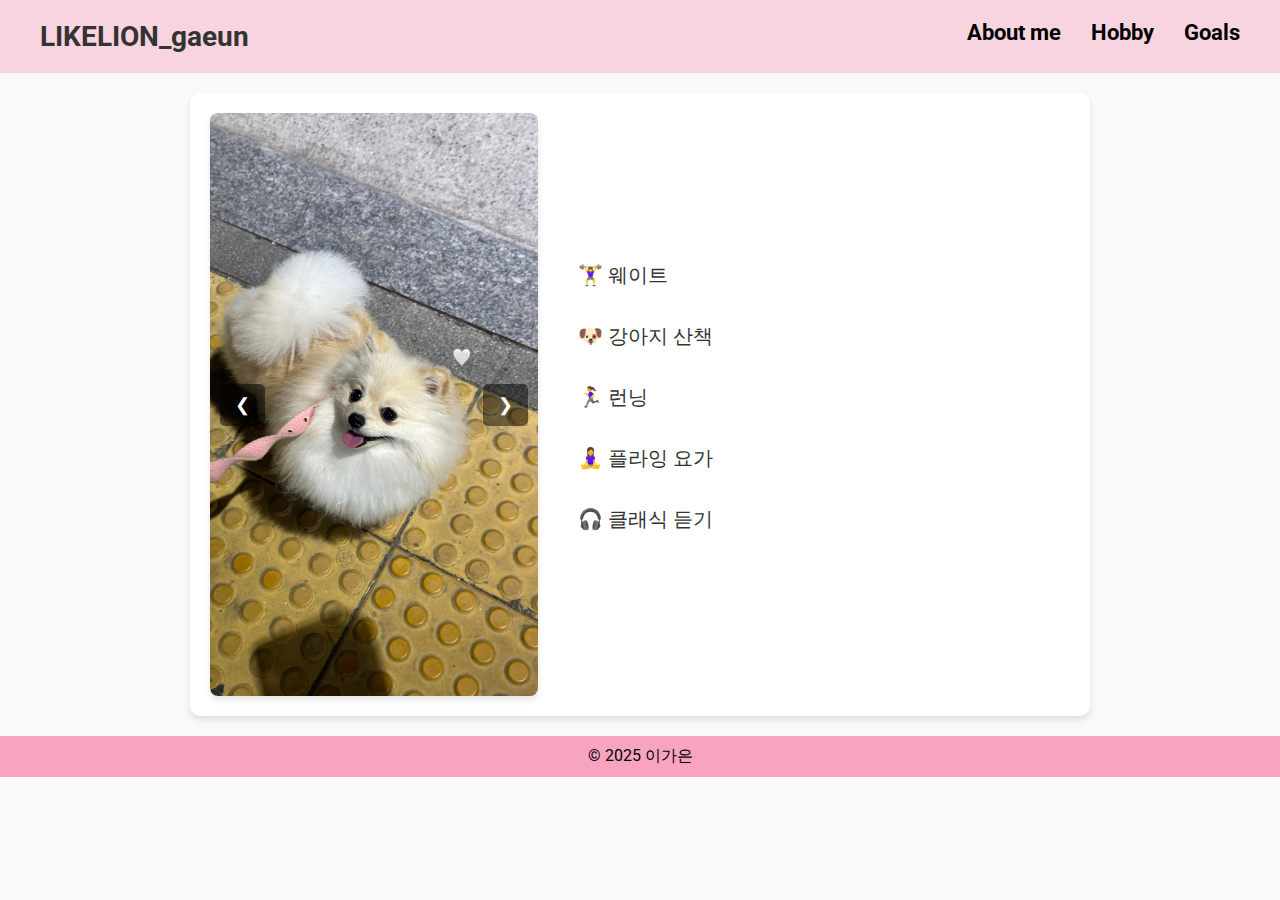
==== src/pages/hobby.html @ c9ab4603 "." ====
<!doctype html>
<html lang="ko">
<head>
    <meta charset="UTF-8">
    <meta name="viewport" content="width=device-width, initial-scale=1.0">
    <title>[202302588] 이가은 | Hobby</title>
    <link rel="stylesheet" href="../assets/styles/styles.css">
    <link href="https://fonts.googleapis.com/css2?family=Roboto:wght@400;500;700&display=swap" rel="stylesheet">
</head>
<body>
    <header>
        <nav class="navbar">
            <div class="logo">LIKELION_gaeun</div>
            <ul class="nav-links">
                <li><a href="/index.html">About me</a></li>
                <li><a href="hobby.html">Hobby</a></li>
                <li><a href="goal.html">Goals</a></li>
            </ul>
        </nav>
    </header>

    <main>
        <section class="profile">
            <div class="slider-container">
                <div class="slides">
                    <img src="../assets/images/hobby1.jpeg" alt="취미 관련 사진 1">
                    <img src="../assets/images/hobby2.jpeg" alt="취미 관련 사진 2">
                    <img src="../assets/images/hobby3.jpeg" alt="취미 관련 사진 3">
                </div>
                <button class="prev" onclick="prevSlide()">&#10094;</button>
                <button class="next" onclick="nextSlide()">&#10095;</button>
            </div>
            <div class="text">
                <p>🏋️‍♀️ 웨이트</p>
                <p>🐶 강아지 산책</p>
                <p>🏃‍♀️ 런닝</p>
                <p>🧘‍♀️ 플라잉 요가</p>
                <p>🎧 클래식 듣기</p>
            </div>
        </section>
    </main>

    <footer>
        &copy; 2025 이가은
    </footer>

    <script>
        let currentIndex = 0;

        function showSlide(index) {
            const slides = document.querySelector('.slides');
            const totalSlides = document.querySelectorAll('.slides img').length;

            if (index >= totalSlides) {
                currentIndex = 0;
            } else if (index < 0) {
                currentIndex = totalSlides - 1;
            } else {
                currentIndex = index;
            }

            slides.style.transform = `translateX(-${currentIndex * 50}%)`;
        }

        function nextSlide() {
            showSlide(currentIndex + 1);
        }

        function prevSlide() {
            showSlide(currentIndex - 1);
        }
    </script>
</body>
</html>
---- src/assets/styles/styles.css ----
* {
    margin: 0;
    padding: 0;
    box-sizing: border-box;
}

body {
    font-family: 'Roboto', sans-serif;
    background-color: #f9f9f9;
}

header {
    background-color: #f8d4e0;
    padding: 20px 40px;
    display: flex;
    justify-content: space-between;
    align-items: center;
}

.navbar {
    display: flex;
    justify-content: space-between;
    width: 100%;
}

header .logo {
    font-family: 'Roboto', sans-serif;
    margin-right: auto;
    font-size: 28px;
    font-weight: bold;
    color: #333;
}

header .nav-links {
    list-style: none;
    display: flex;
    gap: 30px;
}

header .nav-links li a {
    text-decoration: none;
    color: black;
    font-weight: bold;
    font-size: 22px;
    transition: color 0.3s ease;
}

header .nav-links li a:hover {
    color: #f8a4c0;
}

main {
    max-width: 900px;
    margin: 20px auto;
    padding: 20px;
    background-color: #fff;
    display: flex;
    gap: 20px;
    align-items: center;
    box-shadow: 0 4px 6px rgba(0, 0, 0, 0.1);
    border-radius: 10px;
}

.profile {
    display: flex;
    align-items: center;
    gap: 20px;
    width: 100%;
}

.photo {
    width: 40%;
    display: flex;
    justify-content: center;
    align-items: center;
    border-radius: 8px;
    overflow: hidden;
    box-shadow: 0 4px 6px rgba(0, 0, 0, 0.1);
}

.photo img {
    width: 100%;
    height: auto;
    object-fit: cover;
}

.text {
    width: 60%;
    display: flex;
    flex-direction: column;
    justify-content: center;
    gap: 10px;
    text-align: left;
    margin-left: 20px;
}

.text p {
    font-size: 20px;
    line-height: 1.8;
    margin-bottom: 15px;
    color: #333;
    font-weight: 500;
}

.sns-links {
    display: flex;
    align-items: center;
    gap: 10px;
}


.sns-links img {
    width: 20px;
    height: 20px;
}

footer {
    text-align: center;
    padding: 10px;
    background-color: #f8a4c0;
    margin-top: 20px;
}

.slider-container {
    position: relative;
    width: 40%;
    height: 100%;
    overflow: hidden;
    border-radius: 8px;
    box-shadow: 0 4px 6px rgba(0, 0, 0, 0.1);
}

.slides {
    display: flex;
    width: 200%;
    transition: transform 0.5s ease-in-out;
}

.slides img {
    width: 50%;
    height: auto;
    object-fit: cover;
}

.prev, .next {
    position: absolute;
    top: 50%;
    transform: translateY(-50%);
    background-color: rgba(0, 0, 0, 0.5);
    color: white;
    border: none;
    padding: 10px 15px;
    cursor: pointer;
    font-size: 18px;
    border-radius: 5px;
    transition: background-color 0.3s ease;
}

.prev { left: 10px; }
.next { right: 10px; }

.prev:hover, .next:hover {
    background-color: rgba(0, 0, 0, 0.8);
}

.goal-page {
    max-width: 900px;
    margin: 20px auto;
    padding: 20px;
    background-color: #fff;
    display: flex;
    flex-direction: column;
    gap: 40px;
    box-shadow: 0 4px 6px rgba(0, 0, 0, 0.1);
    border-radius: 10px;
}

.goal-header {
    text-align: center;
    font-size: 36px;
    font-weight: bold;
    color: #333;
    margin-bottom: 20px;
}

.goal-container {
    display: flex;
    gap: 30px;
    justify-content: center;
    flex-wrap: wrap;
}

.goal-box {
    width: 250px;
    padding: 20px;
    background-color: #f5f5f5;
    border-radius: 8px;
    box-shadow: 0 4px 6px rgba(0, 0, 0, 0.1);
    text-align: center;
    transition: background-color 0.3s ease;
}

.goal-box:hover {
    background-color: #f8d4e0; /* 목표 박스 호버 효과 추가 */
}

.goal-box h3 {
    font-size: 22px;
    margin-bottom: 15px;
    color: #333;
}

.goal-box p {
    font-size: 16px;
    line-height: 1.6;
    color: #555;
}
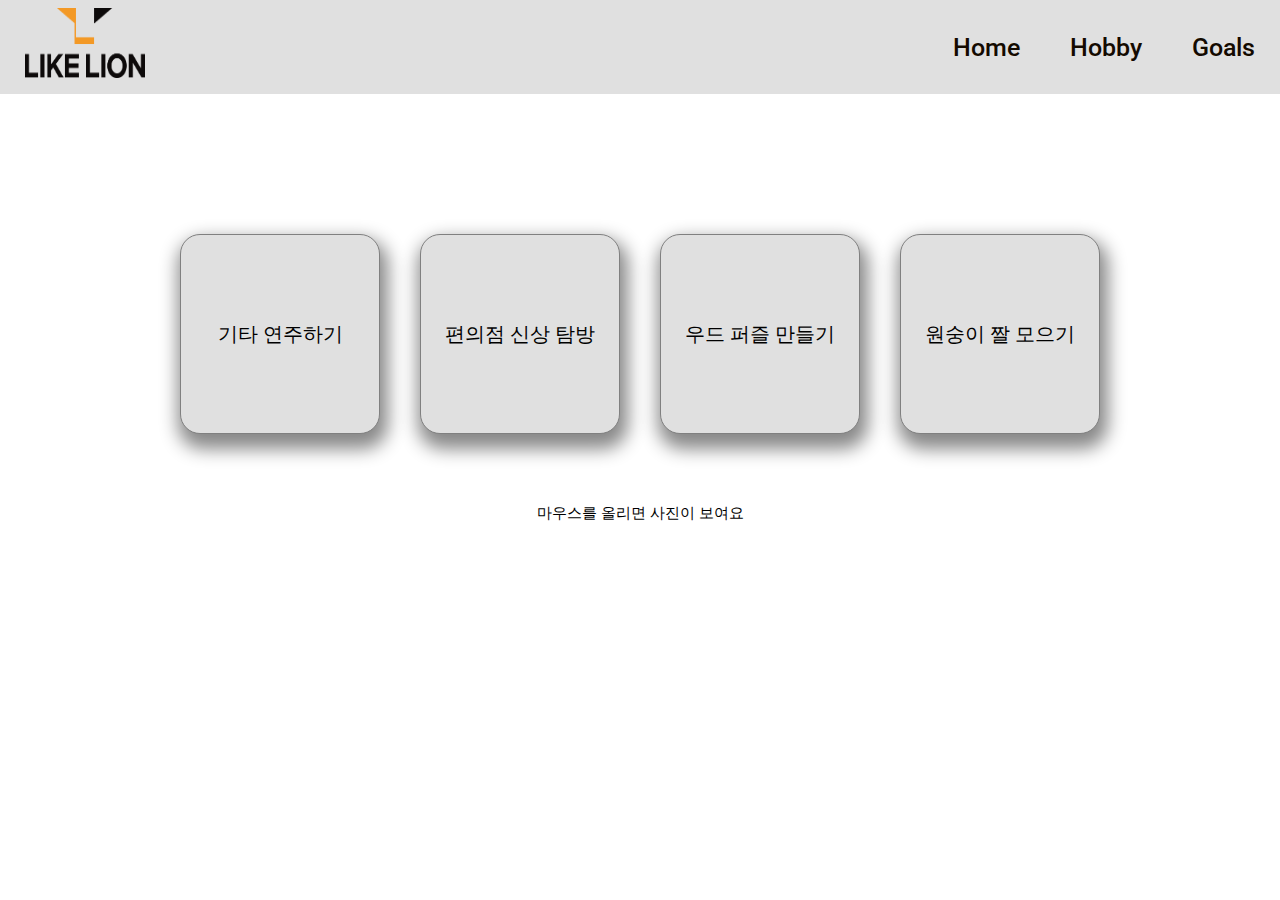
==== commit 7c4b7f84: "," ====
--- a/src/pages/hobby.html
+++ b/src/pages/hobby.html
@@ -1,74 +1,74 @@
 <!doctype html>
 <html lang="ko">
-<head>
-    <meta charset="UTF-8">
-    <meta name="viewport" content="width=device-width, initial-scale=1.0">
-    <title>[202302588] 이가은 | Hobby</title>
-    <link rel="stylesheet" href="../assets/styles/styles.css">
-    <link href="https://fonts.googleapis.com/css2?family=Roboto:wght@400;500;700&display=swap" rel="stylesheet">
-</head>
-<body>
-    <header>
-        <nav class="navbar">
-            <div class="logo">LIKELION_gaeun</div>
-            <ul class="nav-links">
-                <li><a href="/index.html">About me</a></li>
-                <li><a href="hobby.html">Hobby</a></li>
-                <li><a href="goal.html">Goals</a></li>
-            </ul>
+  <head>
+    <meta charset="UTF-8" />
+    <meta name="viewport" content="width=device-width, initial-scale=1.0" />
+    <link rel="stylesheet" href="../assets/styles/styles.css"/>
+    <link href="https://fonts.googleapis.com/css2?family=Roboto:wght@400;700&display=swap" rel="stylesheet">
+
+    <title>[202302581] 우다연 | hobby</title>
+  </head>
+  <body>
+    <header class="navbar">
+      <span class="sr-only">개인 취미를 소개하는 페이지입니다.</span>
+        <h1 class="navbar__logo">
+          <img src="../assets/images/img_logo.png" alt="멋쟁이사자 공식 로고">
+        </h1>
+
+        <nav aria-label="메뉴">
+          <ul class="navbar__menu">
+            <li><a href="../../index.html"  aria-label="홈 페이지로 이동">Home</a></li>
+            <li><a href="../pages/hobby.html" aria-label="취미 페이지로 이동">Hobby</a></li>
+            <li><a href="../pages/goals.html" aria-label="목표 페이지로 이동">Goals</a></li>
+          </ul>
         </nav>
-    </header>
+      </header>
 
-    <main>
-        <section class="profile">
-            <div class="slider-container">
-                <div class="slides">
-                    <img src="../assets/images/hobby1.jpeg" alt="취미 관련 사진 1">
-                    <img src="../assets/images/hobby2.jpeg" alt="취미 관련 사진 2">
-                    <img src="../assets/images/hobby3.jpeg" alt="취미 관련 사진 3">
-                </div>
-                <button class="prev" onclick="prevSlide()">&#10094;</button>
-                <button class="next" onclick="nextSlide()">&#10095;</button>
-            </div>
-            <div class="text">
-                <p>🏋️‍♀️ 웨이트</p>
-                <p>🐶 강아지 산책</p>
-                <p>🏃‍♀️ 런닝</p>
-                <p>🧘‍♀️ 플라잉 요가</p>
-                <p>🎧 클래식 듣기</p>
-            </div>
+
+
+      <h2 class="sr-only">취미 3가지</h2>
+      <main class="hobby">
+
+        <section class="hobby__card">
+          <figure>
+            <figcaption class="hobby__card--front">기타 연주하기</figcaption>
+              <div class="hobby__card--back">
+                <img class="hobby__image" src="../assets/images/hobby_2.jpg" alt="기타를 연주하는 모습의 사진">
+              </div>
+          </figure>
         </section>
-    </main>
 
-    <footer>
-        &copy; 2025 이가은
-    </footer>
+        <section class="hobby__card">
+          <figure>
+            <figcaption class="hobby__card--front">편의점 신상 탐방</figcaption>
+              <div class="hobby__card--back">
+                <img class="hobby__image" src="../assets/images/hobby_1.jpg" alt="편의점 탐방으로 수집한 제품들 사진">
+              </div>
+          </figure>
+       </section>
 
-    <script>
-        let currentIndex = 0;
+        <section class="hobby__card" >
+          <figure>
+            <figcaption class="hobby__card--front">우드 퍼즐 만들기</figcaption>
+              <div class="hobby__card--back">
+                <img class="hobby__image" src="../assets/images/hobby_3jpg.jpg" alt=" 타지마할 우드퍼즐 사진">
+              </div>
+          </figure>
+        </section>
 
-        function showSlide(index) {
-            const slides = document.querySelector('.slides');
-            const totalSlides = document.querySelectorAll('.slides img').length;
+        <section class="hobby__card">
+          <figure>
+            <figcaption class="hobby__card--front">원숭이 짤 모으기</figcaption>
+              <div class="hobby__card--back">
+               <img class="hobby__image" src="../assets/images/hobby_4.jpg" alt="갤러리 원숭이 앨범 사진">
+              </div>
+          </figure>
+        </section>
 
-            if (index >= totalSlides) {
-                currentIndex = 0;
-            } else if (index < 0) {
-                currentIndex = totalSlides - 1;
-            } else {
-                currentIndex = index;
-            }
+      </main>
 
-            slides.style.transform = `translateX(-${currentIndex * 50}%)`;
-        }
 
-        function nextSlide() {
-            showSlide(currentIndex + 1);
-        }
-
-        function prevSlide() {
-            showSlide(currentIndex - 1);
-        }
-    </script>
-</body>
-</html>+    <p>마우스를 올리면 사진이 보여요</p>
+  </body>
+  
+</html>
--- a/src/assets/styles/styles.css
+++ b/src/assets/styles/styles.css
@@ -1,217 +1,220 @@
-* {
-    margin: 0;
+:root{
+    --white-color:#fff;
+    --black-color:#140a00;
+    --blue-color:#045fd4;
+    --red-color:#ff0000;
+    --gray-dark-color:#909090;
+    --gray-light-color:#e0e0e0;
+    --yello-light-color:moccasin;
+    --pink-light-color: lightcoral;
+    
+    --font-large: 25px;
+    --font-medium: 20px;
+    --font-small: 15px;
+    --font-micro: 8px;
+    --font-big:55px;
+}
+
+/*공통*/ 
+
+*{
+    padding:0;
+    margin:0;
+    box-sizing: border-box;
+    font-family: 'Roboto', sans-serif;
+  font-weight: 500;
+  font-style: normal;
+}
+
+.sr-only{
+    position: absolute;
+    width: 1px;
+    height: 1px;
     padding: 0;
-    box-sizing: border-box;
-}
-
-body {
-    font-family: 'Roboto', sans-serif;
-    background-color: #f9f9f9;
-}
-
-header {
-    background-color: #f8d4e0;
-    padding: 20px 40px;
-    display: flex;
+    margin: -1px;
+    overflow: hidden;
+    clip: rect(0,0,0,0);
+    white-space: nowrap;
+    border: 0
+}
+
+ul,li{
+    list-style: none;
+}
+
+
+a{
+    text-decoration:  none;
+    color: var(--black-color);
+}
+
+.navbar{
+    display: flex;
+    align-items: center; 
     justify-content: space-between;
-    align-items: center;
-}
-
-.navbar {
-    display: flex;
-    justify-content: space-between;
+    background-color:var(--gray-light-color);
+}
+
+.navbar__logo img{
+    width: 120px;
+    height: 70px;
+    margin: 8px 25px;
+}
+
+.navbar__menu{
+    display: flex;
+}
+
+.navbar__menu li{
+    padding: 8px 25px;
+    font-size: var(--font-large);
+}
+
+main{
+    display: flex;
+    justify-content: center;   
+    align-items: center;  
+    margin-top: 120px;
+}
+
+
+/*index.html css*/
+.aboutme{
+    display: flex;
+    gap:30px;
+}
+
+.aboutme__image img{
+    width: 200px;
+    height: 300px;
+    border-radius: 10%;
+}
+
+.aboutme__info{
+    gap:20px;
+}
+.aboutme__icons{
+    display: flex;
+    margin-top: 10px;
+    gap:20px;
+}
+
+.aboutme__icons img, i{ 
+    width: 30px;
+    height: 30px;
+    font-size: 28px;
+    color:var(--pink-light-color);
+    background-color: var(--yello-light-color);
+    border-radius: 100%;
+}
+
+.aboutme__icons img:hover, i:hover{
+    background-color:var(--gray-light-color);
+}
+
+.aboutme__icons i{
+    padding-left:3px;
+    padding-top:1.5px;
+}
+
+.aboutme__text dt,dd{
+    display: inline;
+    letter-spacing: 4px;/*글자 간격*/
+    line-height: 40px; /*행간 간격*/
+}
+
+.aboutme__text dt{
+    font-weight: 600;
+    font-size: var(--font-medium);
+    width: 90px;  
+    display: inline-block;
+    text-align: left;
+}
+
+.aboutme__text dd{
+    font-size: var(--font-medium);
+}
+
+.intro{
+    text-align: center;
+    margin-top: 30px;
+    font-size: var(--font-large);
+}
+
+/*hobby.html*/
+.hobby__card--back{
+    display: none;
+}
+
+.hobby__card{
+    display: flex;
+    border: 1.5px solid var(--black-color);
+    border-radius: 10%;
+    height: 200px;
+    width: 200px;
+    text-align: center;
+    align-items: center;   
+    justify-content: center; 
+    margin: 20px;
+    font-size: var(--font-medium);
+    font-weight: 600;
+    background-color:var(--gray-light-color);
+    border: 0.5px solid grey;
+    box-shadow: 3px 10px 18px 5px #888888;
+}
+
+
+.hobby__card img{
+    height: 300px;
+    width: 250px;
+    border-radius: 15px;
+    box-shadow: 3px 10px 18px 5px #888888;
+}
+
+
+.hobby__card:hover .hobby__card--front{
+    display: none;
+}
+
+.hobby__card:hover .hobby__card--back{
+    display: block;
+    
+}
+
+p{
+    text-align: center;
+    margin-top: 50px;
+    font-size: var(--font-small);
+}
+
+/*goals.html*/
+caption{
+    margin-bottom: 50px;
+    font-size: var(--font-large);
+    font-weight: 700;
+}
+
+th{
+    background-color: var(--gray-dark-color);
+    font-size: var(--font-medium);
+    font-weight: 500;   
+    color: var(--white-color);
+    padding:  5px;
+    
+}
+
+
+td{
+    background-color: var(--gray-light-color);
+    font-size: var(--font-large);
+}
+    
+
+table {
+    table-layout: fixed; /* 셀 너비 균등 배분 */
+    border-spacing: 20px 0px; 
     width: 100%;
-}
-
-header .logo {
-    font-family: 'Roboto', sans-serif;
-    margin-right: auto;
-    font-size: 28px;
-    font-weight: bold;
-    color: #333;
-}
-
-header .nav-links {
-    list-style: none;
-    display: flex;
-    gap: 30px;
-}
-
-header .nav-links li a {
-    text-decoration: none;
-    color: black;
-    font-weight: bold;
-    font-size: 22px;
-    transition: color 0.3s ease;
-}
-
-header .nav-links li a:hover {
-    color: #f8a4c0;
-}
-
-main {
-    max-width: 900px;
-    margin: 20px auto;
-    padding: 20px;
-    background-color: #fff;
-    display: flex;
-    gap: 20px;
-    align-items: center;
-    box-shadow: 0 4px 6px rgba(0, 0, 0, 0.1);
-    border-radius: 10px;
-}
-
-.profile {
-    display: flex;
-    align-items: center;
-    gap: 20px;
-    width: 100%;
-}
-
-.photo {
-    width: 40%;
-    display: flex;
-    justify-content: center;
-    align-items: center;
-    border-radius: 8px;
-    overflow: hidden;
-    box-shadow: 0 4px 6px rgba(0, 0, 0, 0.1);
-}
-
-.photo img {
-    width: 100%;
-    height: auto;
-    object-fit: cover;
-}
-
-.text {
-    width: 60%;
-    display: flex;
-    flex-direction: column;
-    justify-content: center;
-    gap: 10px;
-    text-align: left;
-    margin-left: 20px;
-}
-
-.text p {
-    font-size: 20px;
-    line-height: 1.8;
-    margin-bottom: 15px;
-    color: #333;
-    font-weight: 500;
-}
-
-.sns-links {
-    display: flex;
-    align-items: center;
-    gap: 10px;
-}
-
-
-.sns-links img {
-    width: 20px;
-    height: 20px;
-}
-
-footer {
-    text-align: center;
-    padding: 10px;
-    background-color: #f8a4c0;
-    margin-top: 20px;
-}
-
-.slider-container {
-    position: relative;
-    width: 40%;
-    height: 100%;
-    overflow: hidden;
-    border-radius: 8px;
-    box-shadow: 0 4px 6px rgba(0, 0, 0, 0.1);
-}
-
-.slides {
-    display: flex;
-    width: 200%;
-    transition: transform 0.5s ease-in-out;
-}
-
-.slides img {
-    width: 50%;
-    height: auto;
-    object-fit: cover;
-}
-
-.prev, .next {
-    position: absolute;
-    top: 50%;
-    transform: translateY(-50%);
-    background-color: rgba(0, 0, 0, 0.5);
-    color: white;
-    border: none;
-    padding: 10px 15px;
-    cursor: pointer;
-    font-size: 18px;
-    border-radius: 5px;
-    transition: background-color 0.3s ease;
-}
-
-.prev { left: 10px; }
-.next { right: 10px; }
-
-.prev:hover, .next:hover {
-    background-color: rgba(0, 0, 0, 0.8);
-}
-
-.goal-page {
-    max-width: 900px;
-    margin: 20px auto;
-    padding: 20px;
-    background-color: #fff;
-    display: flex;
-    flex-direction: column;
-    gap: 40px;
-    box-shadow: 0 4px 6px rgba(0, 0, 0, 0.1);
-    border-radius: 10px;
-}
-
-.goal-header {
-    text-align: center;
-    font-size: 36px;
-    font-weight: bold;
-    color: #333;
-    margin-bottom: 20px;
-}
-
-.goal-container {
-    display: flex;
-    gap: 30px;
-    justify-content: center;
-    flex-wrap: wrap;
-}
-
-.goal-box {
-    width: 250px;
-    padding: 20px;
-    background-color: #f5f5f5;
-    border-radius: 8px;
-    box-shadow: 0 4px 6px rgba(0, 0, 0, 0.1);
-    text-align: center;
-    transition: background-color 0.3s ease;
-}
-
-.goal-box:hover {
-    background-color: #f8d4e0; /* 목표 박스 호버 효과 추가 */
-}
-
-.goal-box h3 {
-    font-size: 22px;
-    margin-bottom: 15px;
-    color: #333;
-}
-
-.goal-box p {
-    font-size: 16px;
-    line-height: 1.6;
-    color: #555;
-}+    text-align: center;
+}
+
+
